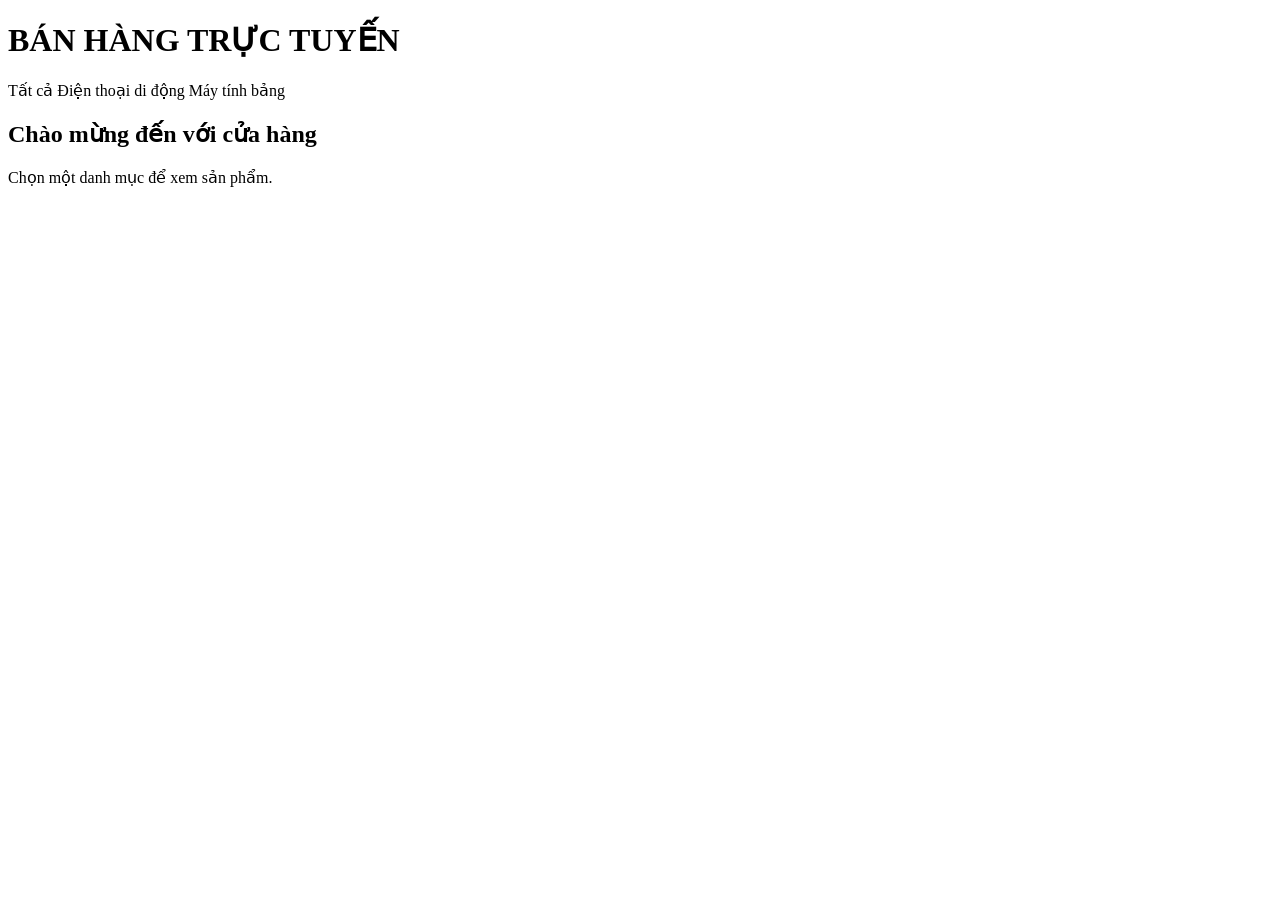
==== src/main/resources/templates/index.html @ cfd01f9f "Hoan thanh bai thuc hanh 2" ====
<!DOCTYPE html>
<html lang="vi" xmlns:th="http://www.thymeleaf.org">
<head>
    <meta charset="UTF-8">
    <title>Bán hàng trực tuyến</title>
    <link rel="stylesheet" th:href="@{/css/style.css}">
</head>

<body>

<header>
    <h1>BÁN HÀNG TRỰC TUYẾN</h1>
</header>

<nav>
    <a th:href="@{/products}">Tất cả</a>
    <a th:href="@{/products(categoryId=1)}">Điện thoại di động</a>
    <a th:href="@{/products(categoryId=2)}">Máy tính bảng</a>
</nav>

<main>
    <h2>Chào mừng đến với cửa hàng</h2>
    <p>Chọn một danh mục để xem sản phẩm.</p>
</main>

</body>
</html>
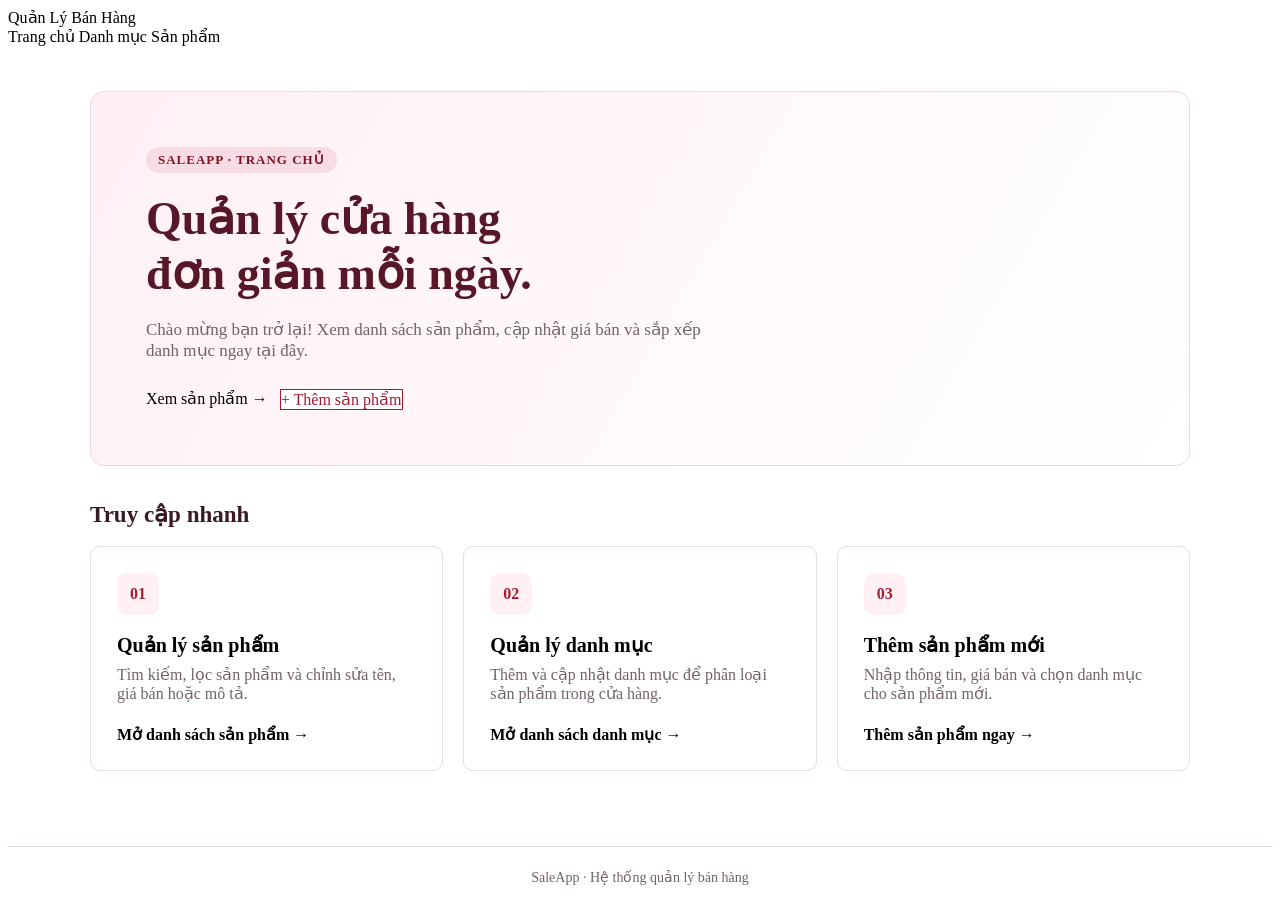
==== commit 30272359: "hoàn thành bài 4" ====
--- a/src/main/resources/templates/index.html
+++ b/src/main/resources/templates/index.html
@@ -2,26 +2,242 @@
 <html lang="vi" xmlns:th="http://www.thymeleaf.org">
 <head>
     <meta charset="UTF-8">
-    <title>Bán hàng trực tuyến</title>
-    <link rel="stylesheet" th:href="@{/css/style.css}">
+    <meta name="viewport" content="width=device-width, initial-scale=1">
+    <title>Trang chủ | Quản lý bán hàng</title>
+
+    <link rel="stylesheet" th:href="@{/css/admin.css}">
+
+    <style>
+        .home-page {
+            min-height: 100vh;
+            display: flex;
+            flex-direction: column;
+        }
+
+        .home-main {
+            flex: 1;
+            width: calc(100% - 40px);
+            max-width: 1100px;
+            margin: 45px auto;
+        }
+
+        .home-hero {
+            position: relative;
+            overflow: hidden;
+            padding: 55px;
+            border: 1px solid #efd5dc;
+            border-radius: 14px;
+            background: linear-gradient(120deg, #fff0f3, #ffffff);
+        }
+
+        .home-tag {
+            display: inline-block;
+            margin-bottom: 18px;
+            padding: 5px 12px;
+            border-radius: 20px;
+            background: #f8dce3;
+            color: #801328;
+            font-size: 13px;
+            font-weight: 700;
+            letter-spacing: 1px;
+        }
+
+        .home-hero h1 {
+            max-width: 650px;
+            margin: 0 0 18px;
+            font-size: clamp(30px, 4vw, 46px);
+            line-height: 1.2;
+            color: #571728;
+        }
+
+        .home-hero p {
+            max-width: 580px;
+            margin: 0 0 28px;
+            color: #71636a;
+            font-size: 17px;
+        }
+
+        .home-actions {
+            display: flex;
+            flex-wrap: wrap;
+            gap: 12px;
+        }
+
+        .home-page .home-secondary {
+            border: 1px solid #a61b32;
+            background: white;
+            color: #a61b32;
+        }
+
+        .home-page .home-secondary:hover {
+            background: #fff1f3;
+        }
+
+        .home-section-title {
+            margin: 35px 0 18px;
+            font-size: 23px;
+            color: #391a22;
+        }
+
+        .home-grid {
+            display: grid;
+            grid-template-columns: repeat(3, minmax(0, 1fr));
+            gap: 20px;
+        }
+
+        .home-card {
+            display: flex;
+            flex-direction: column;
+            align-items: flex-start;
+            padding: 26px;
+            border: 1px solid #e8dce0;
+            border-radius: 10px;
+            background: white;
+        }
+
+        .home-number {
+            display: grid;
+            place-items: center;
+            width: 42px;
+            height: 42px;
+            border-radius: 10px;
+            background: #fff1f3;
+            color: #a61b32;
+            font-weight: 700;
+        }
+
+        .home-card h3 {
+            margin: 18px 0 8px;
+            font-size: 20px;
+        }
+
+        .home-card p {
+            flex: 1;
+            margin: 0 0 22px;
+            color: #71636a;
+        }
+
+        .home-card a {
+            font-weight: 700;
+            text-decoration: none;
+        }
+
+        .home-card a:hover {
+            text-decoration: underline;
+        }
+
+        .home-footer {
+            padding: 22px;
+            border-top: 1px solid #e8dce0;
+            background: white;
+            color: #71636a;
+            text-align: center;
+            font-size: 14px;
+        }
+
+        @media (max-width: 760px) {
+            .home-grid {
+                grid-template-columns: 1fr;
+            }
+
+            .home-hero {
+                padding: 30px 24px;
+            }
+
+            .home-main {
+                margin: 25px auto;
+            }
+        }
+    </style>
 </head>
 
-<body>
-
-<header>
-    <h1>BÁN HÀNG TRỰC TUYẾN</h1>
-</header>
-
-<nav>
-    <a th:href="@{/products}">Tất cả</a>
-    <a th:href="@{/products(categoryId=1)}">Điện thoại di động</a>
-    <a th:href="@{/products(categoryId=2)}">Máy tính bảng</a>
-</nav>
-
-<main>
-    <h2>Chào mừng đến với cửa hàng</h2>
-    <p>Chọn một danh mục để xem sản phẩm.</p>
-</main>
-
+<body class="home-page">
+    <header class="topbar">
+        <div class="topbar-inner">
+            <a class="brand" th:href="@{/}">
+                Quản Lý Bán Hàng
+            </a>
+
+            <nav aria-label="Điều hướng chính">
+                <a th:href="@{/}" aria-current="page">Trang chủ</a>
+                <a th:href="@{/categories}">Danh mục</a>
+                <a th:href="@{/products}">Sản phẩm</a>
+            </nav>
+        </div>
+    </header>
+
+    <main class="home-main">
+        <section class="home-hero" aria-labelledby="welcome-title">
+            <span class="home-tag">SALEAPP · TRANG CHỦ</span>
+
+            <h1 id="welcome-title">
+                Quản lý cửa hàng<br>đơn giản mỗi ngày.
+            </h1>
+
+            <p>
+                Chào mừng bạn trở lại! Xem danh sách sản phẩm,
+                cập nhật giá bán và sắp xếp danh mục ngay tại đây.
+            </p>
+
+            <div class="home-actions">
+                <a class="btn" th:href="@{/products}">
+                    Xem sản phẩm →
+                </a>
+
+                <a class="btn home-secondary"
+                   th:href="@{/products/add}">
+                    + Thêm sản phẩm
+                </a>
+            </div>
+        </section>
+
+        <section aria-labelledby="quick-access-title">
+            <h2 class="home-section-title" id="quick-access-title">
+                Truy cập nhanh
+            </h2>
+
+            <div class="home-grid">
+                <article class="home-card">
+                    <span class="home-number" aria-hidden="true">01</span>
+                    <h3>Quản lý sản phẩm</h3>
+                    <p>
+                        Tìm kiếm, lọc sản phẩm và chỉnh sửa
+                        tên, giá bán hoặc mô tả.
+                    </p>
+                    <a th:href="@{/products}">
+                        Mở danh sách sản phẩm →
+                    </a>
+                </article>
+
+                <article class="home-card">
+                    <span class="home-number" aria-hidden="true">02</span>
+                    <h3>Quản lý danh mục</h3>
+                    <p>
+                        Thêm và cập nhật danh mục để phân loại
+                        sản phẩm trong cửa hàng.
+                    </p>
+                    <a th:href="@{/categories}">
+                        Mở danh sách danh mục →
+                    </a>
+                </article>
+
+                <article class="home-card">
+                    <span class="home-number" aria-hidden="true">03</span>
+                    <h3>Thêm sản phẩm mới</h3>
+                    <p>
+                        Nhập thông tin, giá bán và chọn danh mục
+                        cho sản phẩm mới.
+                    </p>
+                    <a th:href="@{/products/add}">
+                        Thêm sản phẩm ngay →
+                    </a>
+                </article>
+            </div>
+        </section>
+    </main>
+
+    <footer class="home-footer">
+        SaleApp · Hệ thống quản lý bán hàng
+    </footer>
 </body>
 </html>
